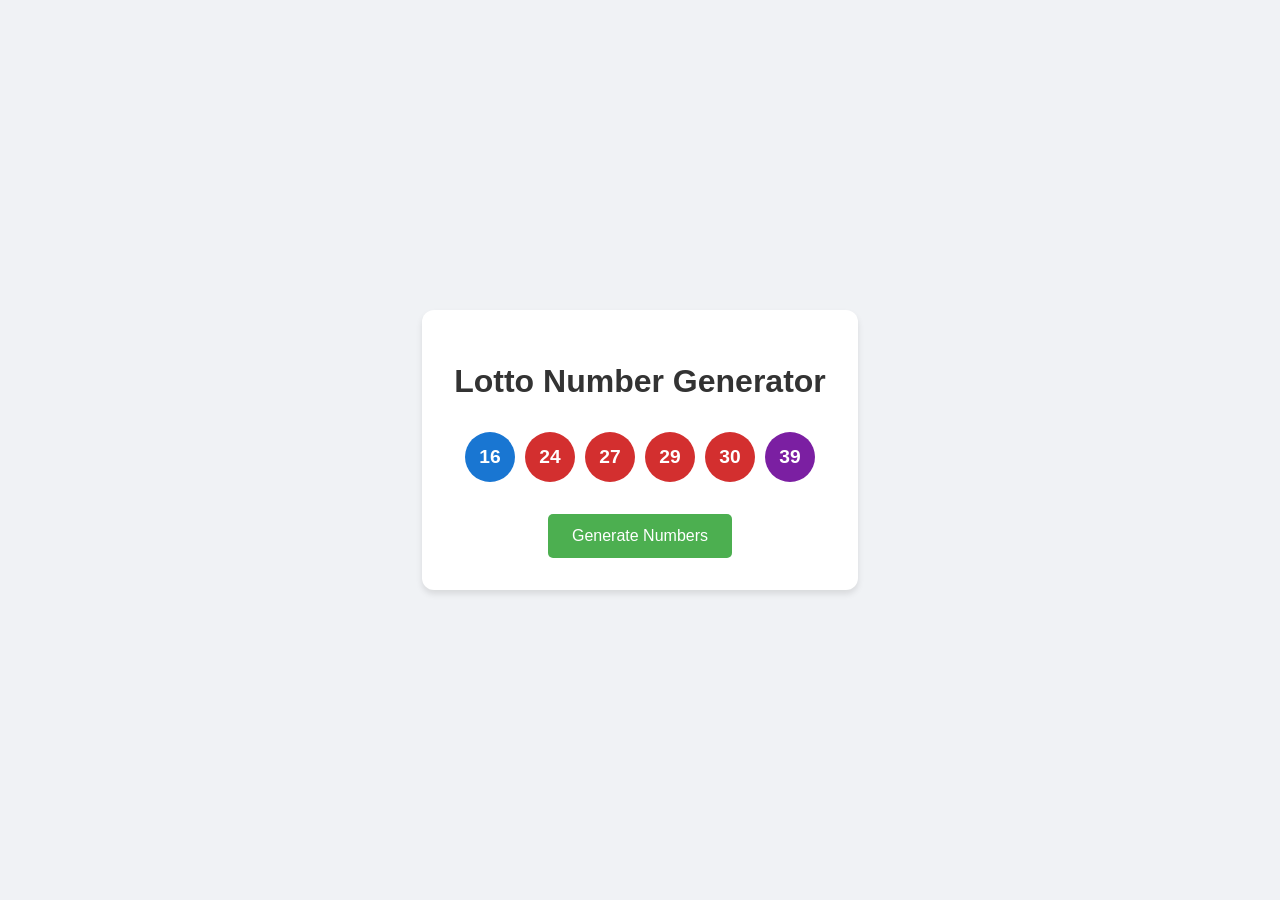
==== index.html @ dbb29b0a "Initialize Lotto Number Generator project" ====
<!DOCTYPE html>
<html lang="en">
<head>
    <meta charset="UTF-8">
    <meta name="viewport" content="width=device-width, initial-scale=1.0">
    <title>Lotto Number Generator</title>
    <link rel="stylesheet" href="style.css">
</head>
<body>
    <div class="container">
        <h1>Lotto Number Generator</h1>
        <div class="numbers">
            <span class="number"></span>
            <span class="number"></span>
            <span class="number"></span>
            <span class="number"></span>
            <span class="number"></span>
            <span class="number"></span>
        </div>
        <button id="generate">Generate Numbers</button>
    </div>
    <script src="main.js"></script>
</body>
</html>
---- style.css ----
body {
    display: flex;
    justify-content: center;
    align-items: center;
    height: 100vh;
    margin: 0;
    background-color: #f0f2f5;
    font-family: 'Segoe UI', Tahoma, Geneva, Verdana, sans-serif;
}

.container {
    text-align: center;
    background: white;
    padding: 2rem;
    border-radius: 12px;
    box-shadow: 0 4px 6px rgba(0, 0, 0, 0.1);
}

h1 {
    color: #333;
    margin-bottom: 2rem;
}

.numbers {
    display: flex;
    gap: 10px;
    justify-content: center;
    margin-bottom: 2rem;
    min-height: 50px;
}

.number {
    width: 50px;
    height: 50px;
    display: flex;
    justify-content: center;
    align-items: center;
    border-radius: 50%;
    background: #e0e0e0;
    font-weight: bold;
    font-size: 1.2rem;
    color: #333;
    transition: all 0.3s ease;
}

/* Color schemes for lotto numbers */
.number.ball-1 { background: #fbc02d; color: white; } /* 1-10 yellow */
.number.ball-2 { background: #1976d2; color: white; } /* 11-20 blue */
.number.ball-3 { background: #d32f2f; color: white; } /* 21-30 red */
.number.ball-4 { background: #7b1fa2; color: white; } /* 31-40 purple */
.number.ball-5 { background: #388e3c; color: white; } /* 41-45 green */

button {
    padding: 0.8rem 1.5rem;
    font-size: 1rem;
    cursor: pointer;
    background-color: #4CAF50;
    color: white;
    border: none;
    border-radius: 5px;
    transition: background-color 0.3s;
}

button:hover {
    background-color: #45a049;
}
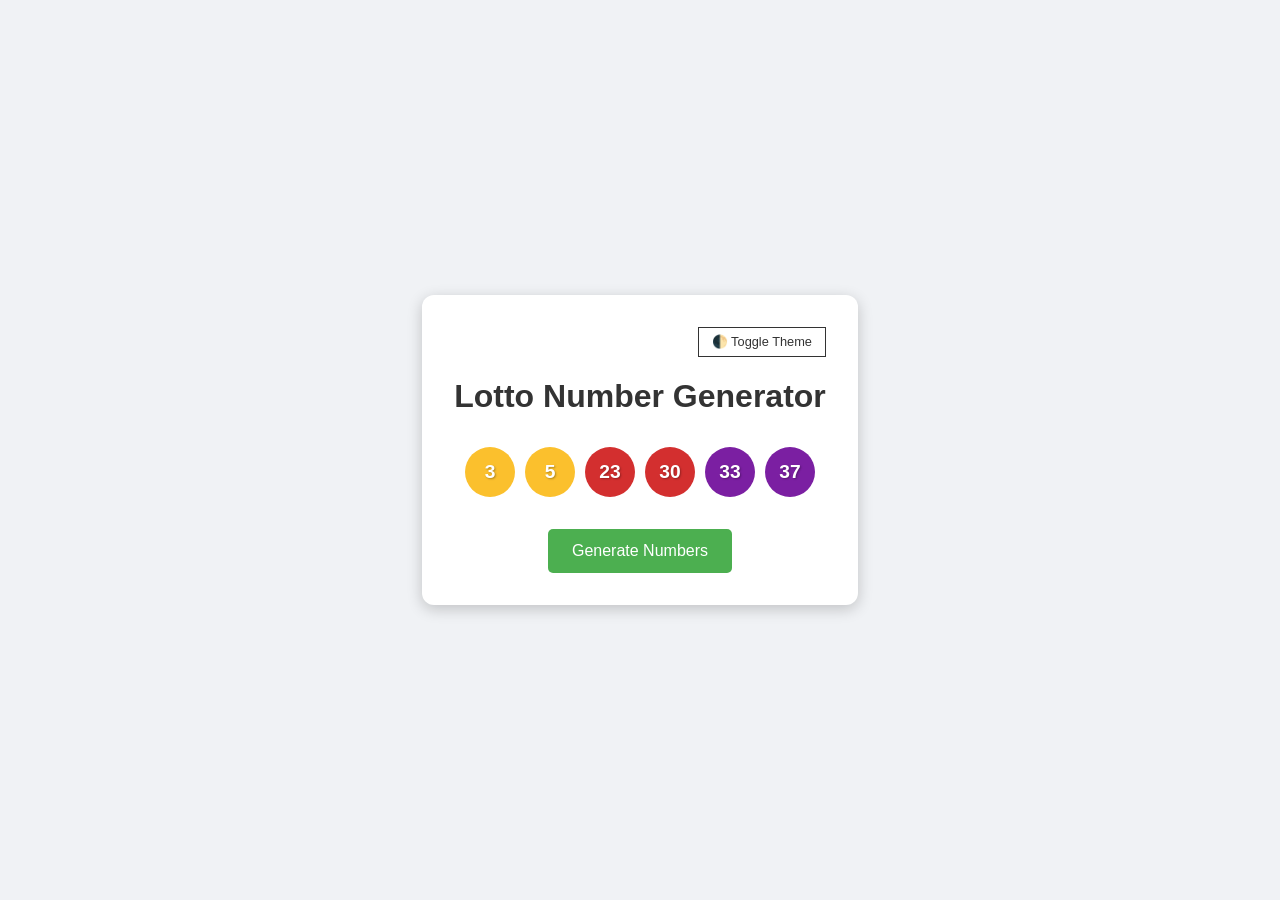
==== commit b961d516: "Add light and dark mode support" ====
--- a/index.html
+++ b/index.html
@@ -9,6 +9,9 @@
 </head>
 <body>
     <div class="container">
+        <div class="theme-toggle">
+            <button id="toggle-theme">🌓 Toggle Theme</button>
+        </div>
         <h1>Lotto Number Generator</h1>
         <div class="numbers">
             <span class="number"></span>
--- a/style.css
+++ b/style.css
@@ -1,3 +1,20 @@
+:root {
+    --bg-color: #f0f2f5;
+    --container-bg: #ffffff;
+    --text-color: #333333;
+    --btn-bg: #4CAF50;
+    --btn-hover: #45a049;
+    --ball-empty: #e0e0e0;
+}
+
+[data-theme="dark"] {
+    --bg-color: #1a1a1a;
+    --container-bg: #2d2d2d;
+    --text-color: #f0f2f5;
+    --btn-bg: #2e7d32;
+    --btn-hover: #1b5e20;
+    --ball-empty: #404040;
+}
 
 body {
     display: flex;
@@ -5,20 +22,35 @@
     align-items: center;
     height: 100vh;
     margin: 0;
-    background-color: #f0f2f5;
+    background-color: var(--bg-color);
+    color: var(--text-color);
     font-family: 'Segoe UI', Tahoma, Geneva, Verdana, sans-serif;
+    transition: background-color 0.3s, color 0.3s;
 }
 
 .container {
     text-align: center;
-    background: white;
+    background: var(--container-bg);
     padding: 2rem;
     border-radius: 12px;
-    box-shadow: 0 4px 6px rgba(0, 0, 0, 0.1);
+    box-shadow: 0 4px 15px rgba(0, 0, 0, 0.2);
+    transition: background-color 0.3s;
+}
+
+.theme-toggle {
+    text-align: right;
+    margin-bottom: 1rem;
+}
+
+#toggle-theme {
+    background: transparent;
+    color: var(--text-color);
+    border: 1px solid var(--text-color);
+    padding: 0.4rem 0.8rem;
+    font-size: 0.8rem;
 }
 
 h1 {
-    color: #333;
     margin-bottom: 2rem;
 }
 
@@ -37,31 +69,31 @@
     justify-content: center;
     align-items: center;
     border-radius: 50%;
-    background: #e0e0e0;
+    background: var(--ball-empty);
     font-weight: bold;
     font-size: 1.2rem;
-    color: #333;
+    color: var(--text-color);
     transition: all 0.3s ease;
 }
 
-/* Color schemes for lotto numbers */
-.number.ball-1 { background: #fbc02d; color: white; } /* 1-10 yellow */
-.number.ball-2 { background: #1976d2; color: white; } /* 11-20 blue */
-.number.ball-3 { background: #d32f2f; color: white; } /* 21-30 red */
-.number.ball-4 { background: #7b1fa2; color: white; } /* 31-40 purple */
-.number.ball-5 { background: #388e3c; color: white; } /* 41-45 green */
+/* Color schemes for lotto numbers (keep these bright for both modes) */
+.number.ball-1 { background: #fbc02d; color: #fff; text-shadow: 1px 1px 2px rgba(0,0,0,0.3); }
+.number.ball-2 { background: #1976d2; color: #fff; text-shadow: 1px 1px 2px rgba(0,0,0,0.3); }
+.number.ball-3 { background: #d32f2f; color: #fff; text-shadow: 1px 1px 2px rgba(0,0,0,0.3); }
+.number.ball-4 { background: #7b1fa2; color: #fff; text-shadow: 1px 1px 2px rgba(0,0,0,0.3); }
+.number.ball-5 { background: #388e3c; color: #fff; text-shadow: 1px 1px 2px rgba(0,0,0,0.3); }
 
-button {
+#generate {
     padding: 0.8rem 1.5rem;
     font-size: 1rem;
     cursor: pointer;
-    background-color: #4CAF50;
+    background-color: var(--btn-bg);
     color: white;
     border: none;
     border-radius: 5px;
     transition: background-color 0.3s;
 }
 
-button:hover {
-    background-color: #45a049;
+#generate:hover {
+    background-color: var(--btn-hover);
 }
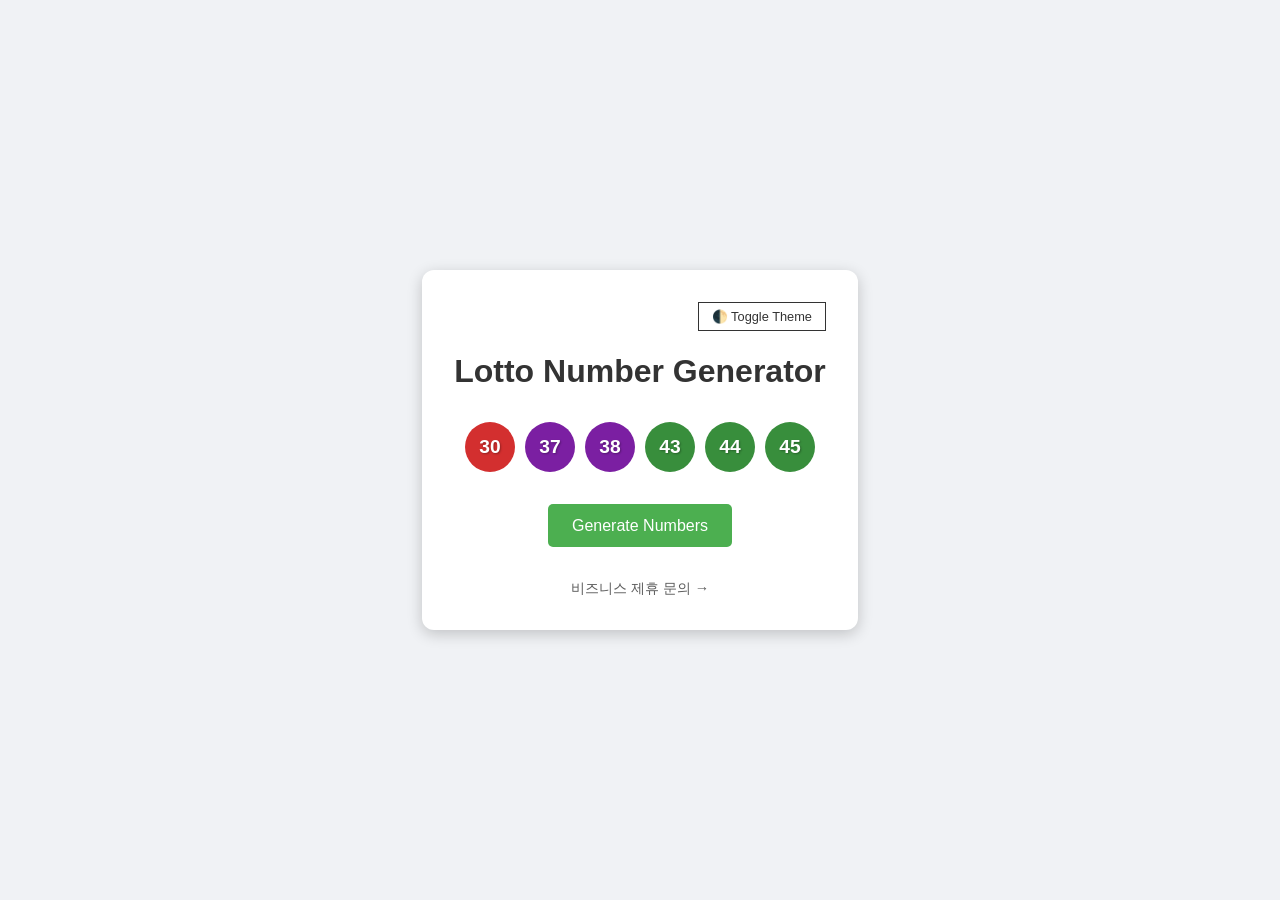
==== commit 47d5d073: "Add contact form with Formspree integration" ====
--- a/index.html
+++ b/index.html
@@ -22,6 +22,9 @@
             <span class="number"></span>
         </div>
         <button id="generate">Generate Numbers</button>
+        <div style="margin-top: 2rem;">
+            <a href="contact.html" style="color: var(--text-color); font-size: 0.9rem; opacity: 0.8; text-decoration: none;">비즈니스 제휴 문의 →</a>
+        </div>
     </div>
     <script src="main.js"></script>
 </body>
--- a/style.css
+++ b/style.css
@@ -97,3 +97,39 @@
 #generate:hover {
     background-color: var(--btn-hover);
 }
+
+/* Form Styles */
+form {
+    display: flex;
+    flex-direction: column;
+    gap: 15px;
+    max-width: 400px;
+    margin: 0 auto;
+}
+
+.form-group input, 
+.form-group textarea {
+    width: 100%;
+    padding: 12px;
+    border: 1px solid var(--ball-empty);
+    border-radius: 8px;
+    background-color: var(--container-bg);
+    color: var(--text-color);
+    font-size: 1rem;
+    box-sizing: border-box;
+    transition: border-color 0.3s;
+}
+
+.form-group input:focus, 
+.form-group textarea:focus {
+    outline: none;
+    border-color: var(--btn-bg);
+}
+
+#status {
+    margin-top: 10px;
+    font-size: 0.9rem;
+}
+
+#status.success { color: #4CAF50; }
+#status.error { color: #d32f2f; }
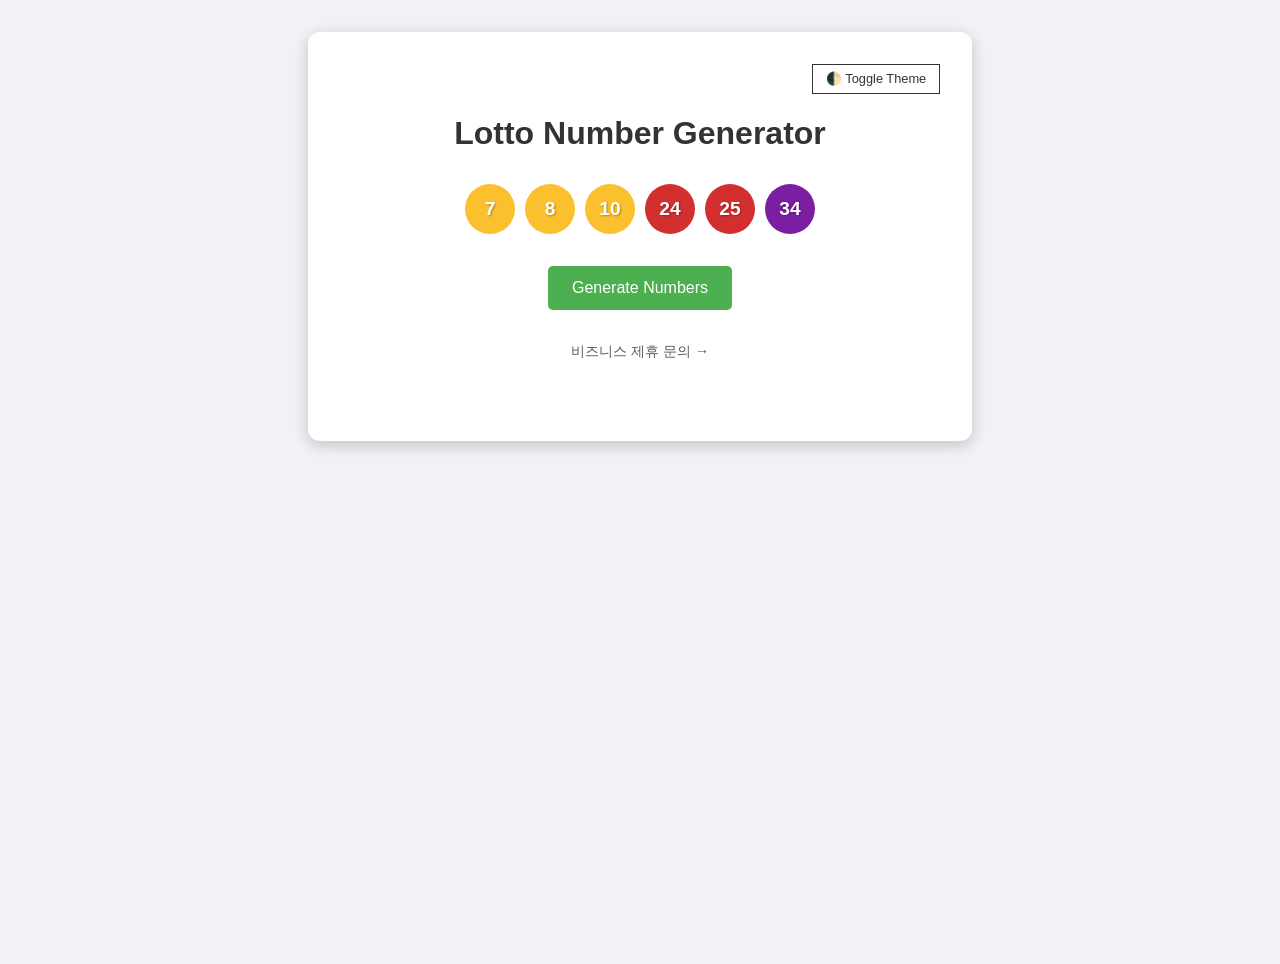
==== commit ce6610fb: "Add Disqus comment section and adjust layout" ====
--- a/index.html
+++ b/index.html
@@ -25,6 +25,17 @@
         <div style="margin-top: 2rem;">
             <a href="contact.html" style="color: var(--text-color); font-size: 0.9rem; opacity: 0.8; text-decoration: none;">비즈니스 제휴 문의 →</a>
         </div>
+
+        <div id="disqus_thread" style="margin-top: 3rem; text-align: left;"></div>
+        <script>
+            (function() {
+            var d = document, s = d.createElement('script');
+            s.src = 'https://productbuilder-1blm410bfg.disqus.com/embed.js';
+            s.setAttribute('data-timestamp', +new Date());
+            (d.head || d.body).appendChild(s);
+            })();
+        </script>
+        <noscript>Please enable JavaScript to view the <a href="https://disqus.com/?ref_noscript">comments powered by Disqus.</a></noscript>
     </div>
     <script src="main.js"></script>
 </body>
--- a/style.css
+++ b/style.css
@@ -19,8 +19,9 @@
 body {
     display: flex;
     justify-content: center;
-    align-items: center;
-    height: 100vh;
+    align-items: flex-start; /* 상단부터 시작하여 스크롤 가능하게 변경 */
+    min-height: 100vh;
+    padding: 2rem 0;
     margin: 0;
     background-color: var(--bg-color);
     color: var(--text-color);
@@ -35,6 +36,9 @@
     border-radius: 12px;
     box-shadow: 0 4px 15px rgba(0, 0, 0, 0.2);
     transition: background-color 0.3s;
+    width: 90%;
+    max-width: 600px; /* 컨테이너 너비 제한 */
+    margin: 0 auto;
 }
 
 .theme-toggle {
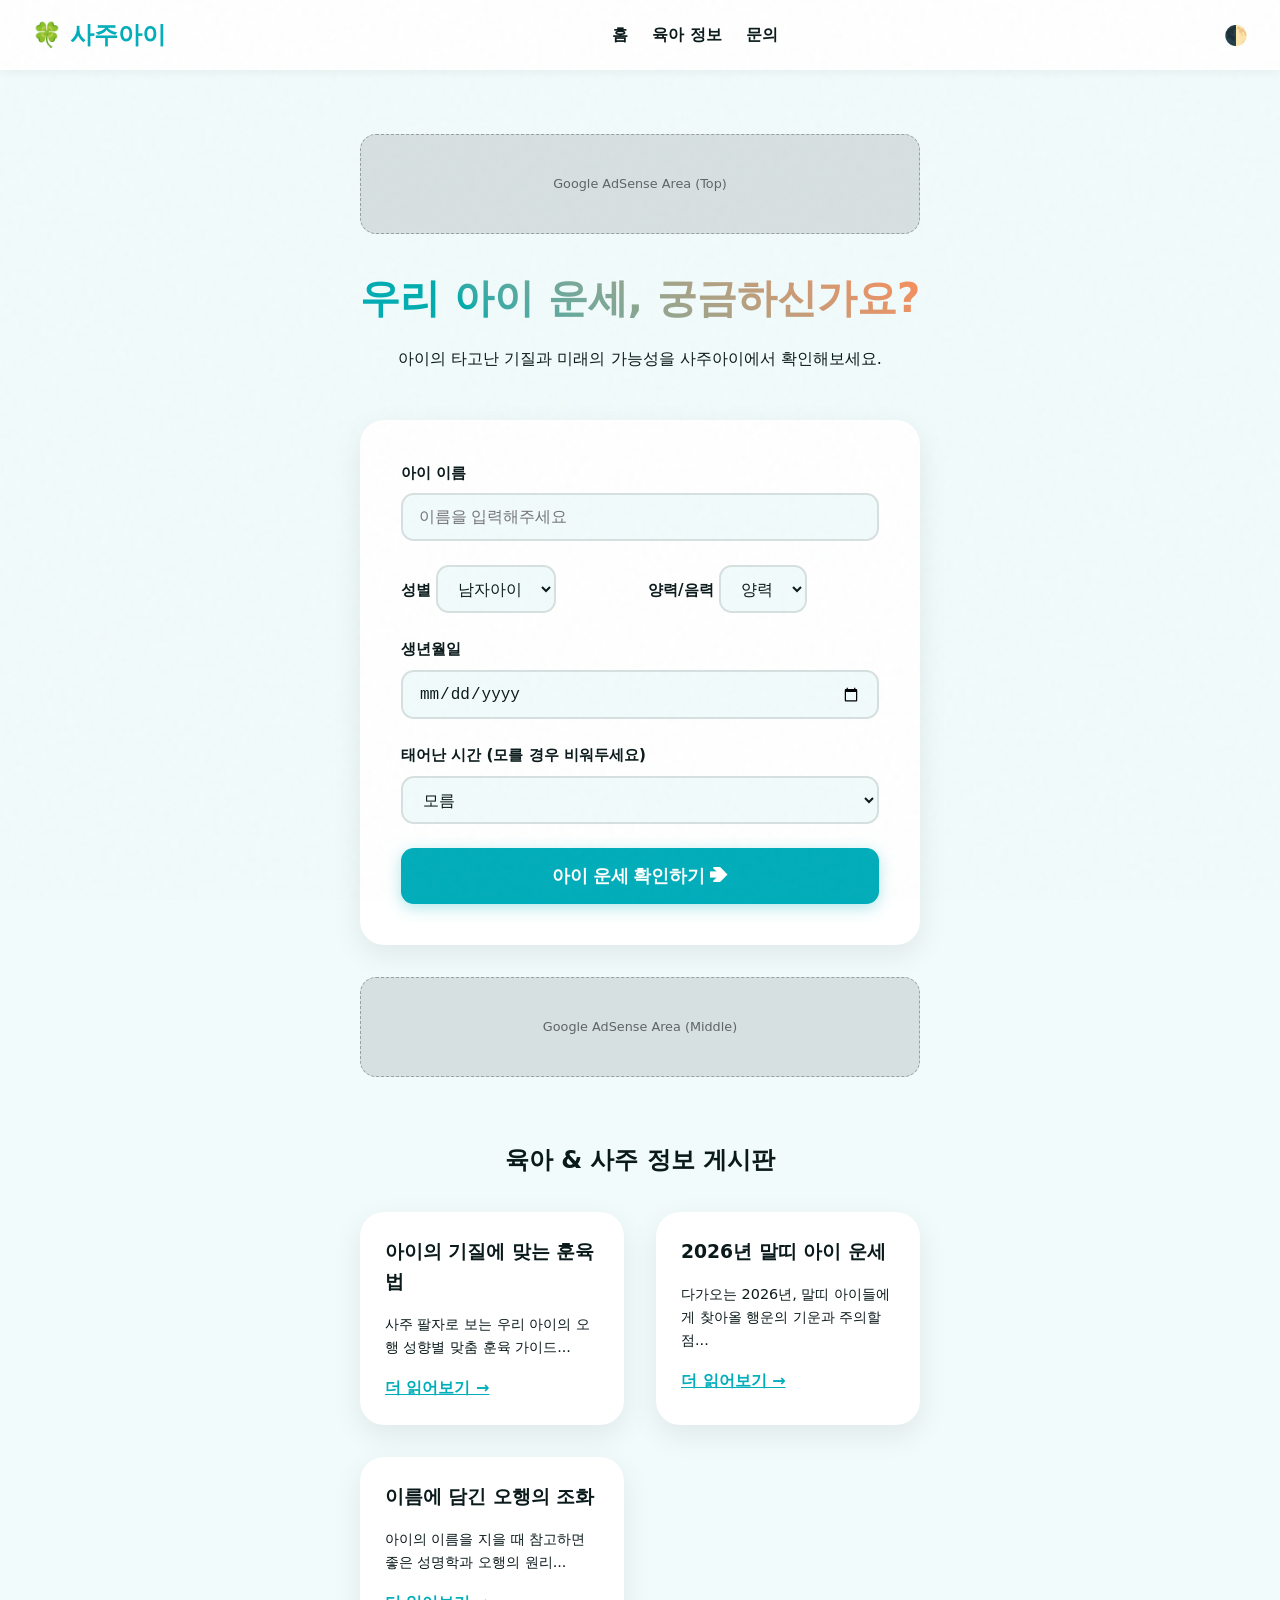
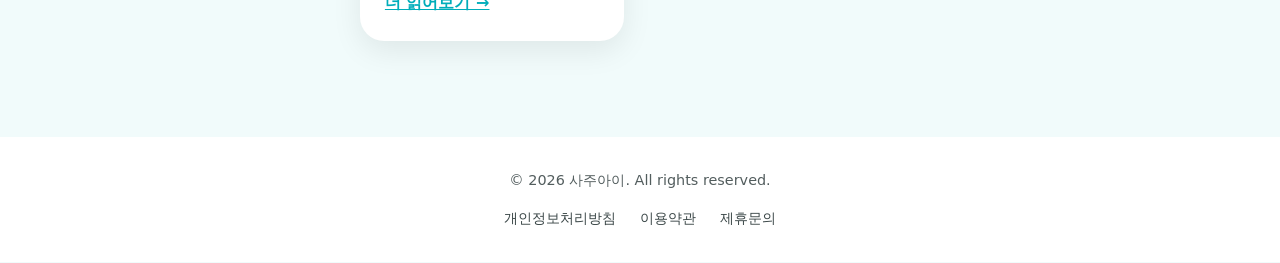
==== commit 0a656654: "feat: transform to Saju-i (AdSense optimized fortune-telling service)" ====
--- a/index.html
+++ b/index.html
@@ -1,42 +1,142 @@
-
 <!DOCTYPE html>
-<html lang="en">
+<html lang="ko">
 <head>
     <meta charset="UTF-8">
     <meta name="viewport" content="width=device-width, initial-scale=1.0">
-    <title>Lotto Number Generator</title>
+    <title>사주아이 | 우리 아이를 위한 특별한 운세</title>
+    <meta name="description" content="사주아이에서 우리 아이의 성향과 타고난 복을 확인해보세요. 무료 사주 풀이와 육아 팁을 제공합니다.">
     <link rel="stylesheet" href="style.css">
 </head>
-<body>
-    <div class="container">
-        <div class="theme-toggle">
-            <button id="toggle-theme">🌓 Toggle Theme</button>
-        </div>
-        <h1>Lotto Number Generator</h1>
-        <div class="numbers">
-            <span class="number"></span>
-            <span class="number"></span>
-            <span class="number"></span>
-            <span class="number"></span>
-            <span class="number"></span>
-            <span class="number"></span>
-        </div>
-        <button id="generate">Generate Numbers</button>
-        <div style="margin-top: 2rem;">
-            <a href="contact.html" style="color: var(--text-color); font-size: 0.9rem; opacity: 0.8; text-decoration: none;">비즈니스 제휴 문의 →</a>
+<body data-theme="light">
+    <header>
+        <a href="index.html" class="logo">🍀 사주아이</a>
+        <nav>
+            <ul>
+                <li><a href="index.html">홈</a></li>
+                <li><a href="#blog">육아 정보</a></li>
+                <li><a href="contact.html">문의</a></li>
+            </ul>
+        </nav>
+        <button id="toggle-theme" style="background: none; border: none; cursor: pointer; font-size: 1.2rem;">🌓</button>
+    </header>
+
+    <main class="container">
+        <!-- AdSense Top Placeholder -->
+        <div class="adsense-placeholder">
+            <span>Google AdSense Area (Top)</span>
         </div>
 
-        <div id="disqus_thread" style="margin-top: 3rem; text-align: left;"></div>
-        <script>
-            (function() {
-            var d = document, s = d.createElement('script');
-            s.src = 'https://productbuilder-1blm410bfg.disqus.com/embed.js';
-            s.setAttribute('data-timestamp', +new Date());
-            (d.head || d.body).appendChild(s);
-            })();
-        </script>
-        <noscript>Please enable JavaScript to view the <a href="https://disqus.com/?ref_noscript">comments powered by Disqus.</a></noscript>
-    </div>
+        <section class="hero">
+            <h1>우리 아이 운세, 궁금하신가요?</h1>
+            <p>아이의 타고난 기질과 미래의 가능성을 사주아이에서 확인해보세요.</p>
+        </section>
+
+        <section class="card">
+            <form id="saju-form" class="saju-form">
+                <div class="form-group">
+                    <label for="name">아이 이름</label>
+                    <input type="text" id="name" placeholder="이름을 입력해주세요" required>
+                </div>
+                
+                <div class="form-group" style="display: grid; grid-template-columns: 1fr 1fr; gap: 1rem;">
+                    <div>
+                        <label for="gender">성별</label>
+                        <select id="gender" required>
+                            <option value="male">남자아이</option>
+                            <option value="female">여자아이</option>
+                        </select>
+                    </div>
+                    <div>
+                        <label for="birth-type">양력/음력</label>
+                        <select id="birth-type">
+                            <option value="solar">양력</option>
+                            <option value="lunar">음력</option>
+                        </select>
+                    </div>
+                </div>
+
+                <div class="form-group">
+                    <label for="birth-date">생년월일</label>
+                    <input type="date" id="birth-date" required>
+                </div>
+
+                <div class="form-group">
+                    <label for="birth-time">태어난 시간 (모를 경우 비워두세요)</label>
+                    <select id="birth-time">
+                        <option value="unknown">모름</option>
+                        <option value="00">자시 (23:30 ~ 01:29)</option>
+                        <option value="02">축시 (01:30 ~ 03:29)</option>
+                        <option value="04">인시 (03:30 ~ 05:29)</option>
+                        <option value="06">묘시 (05:30 ~ 07:29)</option>
+                        <option value="08">진시 (07:30 ~ 09:29)</option>
+                        <option value="10">사시 (09:30 ~ 11:29)</option>
+                        <option value="12">오시 (11:30 ~ 13:29)</option>
+                        <option value="14">미시 (13:30 ~ 15:29)</option>
+                        <option value="16">신시 (15:30 ~ 17:29)</option>
+                        <option value="18">유시 (17:30 ~ 19:29)</option>
+                        <option value="20">술시 (19:30 ~ 21:29)</option>
+                        <option value="22">해시 (21:30 ~ 23:29)</option>
+                    </select>
+                </div>
+
+                <button type="submit" class="btn-primary">아이 운세 확인하기 ➔</button>
+            </form>
+        </section>
+
+        <section id="results" class="results card">
+            <h2 id="result-title">운세 결과</h2>
+            <div id="reading-content" class="reading-card">
+                <!-- Saju results will be injected here -->
+            </div>
+        </section>
+
+        <!-- AdSense Middle Placeholder -->
+        <div class="adsense-placeholder">
+            <span>Google AdSense Area (Middle)</span>
+        </div>
+
+        <section id="blog" style="margin-top: 4rem;">
+            <h2 style="margin-bottom: 2rem; text-align: center;">육아 & 사주 정보 게시판</h2>
+            <div style="display: grid; grid-template-columns: repeat(auto-fit, minmax(250px, 1fr)); gap: 2rem;">
+                <article class="card" style="padding: 1.5rem;">
+                    <h3>아이의 기질에 맞는 훈육법</h3>
+                    <p style="font-size: 0.9rem; margin-top: 1rem;">사주 팔자로 보는 우리 아이의 오행 성향별 맞춤 훈육 가이드...</p>
+                    <a href="#" style="color: var(--primary); font-weight: 600; display: block; margin-top: 1rem;">더 읽어보기 →</a>
+                </article>
+                <article class="card" style="padding: 1.5rem;">
+                    <h3>2026년 말띠 아이 운세</h3>
+                    <p style="font-size: 0.9rem; margin-top: 1rem;">다가오는 2026년, 말띠 아이들에게 찾아올 행운의 기운과 주의할 점...</p>
+                    <a href="#" style="color: var(--primary); font-weight: 600; display: block; margin-top: 1rem;">더 읽어보기 →</a>
+                </article>
+                <article class="card" style="padding: 1.5rem;">
+                    <h3>이름에 담긴 오행의 조화</h3>
+                    <p style="font-size: 0.9rem; margin-top: 1rem;">아이의 이름을 지을 때 참고하면 좋은 성명학과 오행의 원리...</p>
+                    <a href="#" style="color: var(--primary); font-weight: 600; display: block; margin-top: 1rem;">더 읽어보기 →</a>
+                </article>
+            </div>
+        </section>
+
+        <!-- Disqus Section for Community Engagement (Good for AdSense) -->
+        <div id="disqus_thread" style="margin-top: 4rem;"></div>
+    </main>
+
+    <footer>
+        <p>&copy; 2026 사주아이. All rights reserved.</p>
+        <div class="footer-links">
+            <a href="privacy.html">개인정보처리방침</a>
+            <a href="terms.html">이용약관</a>
+            <a href="contact.html">제휴문의</a>
+        </div>
+    </footer>
+
     <script src="main.js"></script>
+    <script>
+        (function() {
+        var d = document, s = d.createElement('script');
+        s.src = 'https://productbuilder-1blm410bfg.disqus.com/embed.js';
+        s.setAttribute('data-timestamp', +new Date());
+        (d.head || d.body).appendChild(s);
+        })();
+    </script>
 </body>
 </html>
--- a/style.css
+++ b/style.css
@@ -1,139 +1,241 @@
 :root {
-    --bg-color: #f0f2f5;
-    --container-bg: #ffffff;
-    --text-color: #333333;
-    --btn-bg: #4CAF50;
-    --btn-hover: #45a049;
-    --ball-empty: #e0e0e0;
+  /* Modern OKLCH Colors - Vibrant and Friendly */
+  --primary: oklch(0.65 0.18 200); /* Bright Blue-Cyan */
+  --primary-glow: oklch(0.65 0.18 200 / 0.3);
+  --secondary: oklch(0.75 0.15 45); /* Warm Orange/Yellow */
+  --accent: oklch(0.7 0.25 0); /* Soft Pink/Red */
+  --bg-main: oklch(0.98 0.01 200); /* Off-white with a hint of blue */
+  --text-main: oklch(0.2 0.02 200);
+  --card-bg: white;
+  --card-shadow: 0 10px 30px oklch(0 0 0 / 0.08);
+  --radius: 1.5rem;
+  --transition: all 0.3s cubic-bezier(0.4, 0, 0.2, 1);
 }
 
 [data-theme="dark"] {
-    --bg-color: #1a1a1a;
-    --container-bg: #2d2d2d;
-    --text-color: #f0f2f5;
-    --btn-bg: #2e7d32;
-    --btn-hover: #1b5e20;
-    --ball-empty: #404040;
+  --primary: oklch(0.75 0.12 210);
+  --secondary: oklch(0.8 0.12 60);
+  --bg-main: oklch(0.15 0.02 210);
+  --text-main: oklch(0.95 0.01 210);
+  --card-bg: oklch(0.2 0.02 210);
+  --card-shadow: 0 10px 30px oklch(0 0 0 / 0.4);
+}
+
+* {
+  box-sizing: border-box;
+  margin: 0;
+  padding: 0;
 }
 
 body {
-    display: flex;
-    justify-content: center;
-    align-items: flex-start; /* 상단부터 시작하여 스크롤 가능하게 변경 */
-    min-height: 100vh;
-    padding: 2rem 0;
-    margin: 0;
-    background-color: var(--bg-color);
-    color: var(--text-color);
-    font-family: 'Segoe UI', Tahoma, Geneva, Verdana, sans-serif;
-    transition: background-color 0.3s, color 0.3s;
+  font-family: 'Pretendard', -apple-system, BlinkMacSystemFont, system-ui, Roboto, sans-serif;
+  background-color: var(--bg-main);
+  color: var(--text-main);
+  line-height: 1.6;
+  min-height: 100vh;
+  display: flex;
+  flex-direction: column;
+}
+
+/* Texture Background Effect */
+body::before {
+  content: "";
+  position: fixed;
+  top: 0;
+  left: 0;
+  width: 100%;
+  height: 100%;
+  opacity: 0.03;
+  pointer-events: none;
+  background-image: url("data:image/svg+xml,%3Csvg viewBox='0 0 200 200' xmlns='http://www.w3.org/2000/svg'%3E%3Cfilter id='noiseFilter'%3E%3CfeTurbulence type='fractalNoise' baseFrequency='0.65' numOctaves='3' stitchTiles='stitch'/%3E%3C/filter%3E%3Crect width='100%25' height='100%25' filter='url(%23noiseFilter)'/%3E%3C/svg%3E");
+  z-index: 999;
+}
+
+header {
+  padding: 1rem 2rem;
+  background: var(--card-bg);
+  box-shadow: 0 2px 10px rgba(0,0,0,0.05);
+  display: flex;
+  justify-content: space-between;
+  align-items: center;
+  position: sticky;
+  top: 0;
+  z-index: 100;
+}
+
+.logo {
+  font-size: 1.5rem;
+  font-weight: 800;
+  color: var(--primary);
+  text-decoration: none;
+}
+
+nav ul {
+  display: flex;
+  list-style: none;
+  gap: 1.5rem;
+}
+
+nav a {
+  text-decoration: none;
+  color: var(--text-main);
+  font-weight: 600;
+  transition: var(--transition);
+}
+
+nav a:hover {
+  color: var(--primary);
 }
 
 .container {
-    text-align: center;
-    background: var(--container-bg);
-    padding: 2rem;
-    border-radius: 12px;
-    box-shadow: 0 4px 15px rgba(0, 0, 0, 0.2);
-    transition: background-color 0.3s;
-    width: 90%;
-    max-width: 600px; /* 컨테이너 너비 제한 */
-    margin: 0 auto;
-}
-
-.theme-toggle {
-    text-align: right;
-    margin-bottom: 1rem;
-}
-
-#toggle-theme {
-    background: transparent;
-    color: var(--text-color);
-    border: 1px solid var(--text-color);
-    padding: 0.4rem 0.8rem;
-    font-size: 0.8rem;
-}
-
-h1 {
-    margin-bottom: 2rem;
-}
-
-.numbers {
-    display: flex;
-    gap: 10px;
-    justify-content: center;
-    margin-bottom: 2rem;
-    min-height: 50px;
-}
-
-.number {
-    width: 50px;
-    height: 50px;
-    display: flex;
-    justify-content: center;
-    align-items: center;
-    border-radius: 50%;
-    background: var(--ball-empty);
-    font-weight: bold;
-    font-size: 1.2rem;
-    color: var(--text-color);
-    transition: all 0.3s ease;
-}
-
-/* Color schemes for lotto numbers (keep these bright for both modes) */
-.number.ball-1 { background: #fbc02d; color: #fff; text-shadow: 1px 1px 2px rgba(0,0,0,0.3); }
-.number.ball-2 { background: #1976d2; color: #fff; text-shadow: 1px 1px 2px rgba(0,0,0,0.3); }
-.number.ball-3 { background: #d32f2f; color: #fff; text-shadow: 1px 1px 2px rgba(0,0,0,0.3); }
-.number.ball-4 { background: #7b1fa2; color: #fff; text-shadow: 1px 1px 2px rgba(0,0,0,0.3); }
-.number.ball-5 { background: #388e3c; color: #fff; text-shadow: 1px 1px 2px rgba(0,0,0,0.3); }
-
-#generate {
-    padding: 0.8rem 1.5rem;
-    font-size: 1rem;
-    cursor: pointer;
-    background-color: var(--btn-bg);
-    color: white;
-    border: none;
-    border-radius: 5px;
-    transition: background-color 0.3s;
-}
-
-#generate:hover {
-    background-color: var(--btn-hover);
-}
-
-/* Form Styles */
-form {
-    display: flex;
+  max-width: 800px;
+  margin: 2rem auto;
+  padding: 0 1.5rem;
+  flex: 1;
+}
+
+.hero {
+  text-align: center;
+  margin-bottom: 3rem;
+}
+
+.hero h1 {
+  font-size: 2.5rem;
+  margin-bottom: 1rem;
+  background: linear-gradient(45deg, var(--primary), var(--secondary));
+  -webkit-background-clip: text;
+  -webkit-text-fill-color: transparent;
+}
+
+.card {
+  background: var(--card-bg);
+  padding: 2.5rem;
+  border-radius: var(--radius);
+  box-shadow: var(--card-shadow);
+  border: 1px solid oklch(1 0 0 / 0.1);
+}
+
+.saju-form {
+  display: flex;
+  flex-direction: column;
+  gap: 1.5rem;
+}
+
+.form-group {
+  display: flex;
+  flex-direction: column;
+  gap: 0.5rem;
+}
+
+label {
+  font-weight: 600;
+  font-size: 0.95rem;
+}
+
+input, select {
+  padding: 0.8rem 1rem;
+  border-radius: 0.8rem;
+  border: 2px solid oklch(0.9 0.01 200);
+  background: var(--bg-main);
+  color: var(--text-main);
+  font-size: 1rem;
+  transition: var(--transition);
+}
+
+input:focus, select:focus {
+  outline: none;
+  border-color: var(--primary);
+  box-shadow: 0 0 0 4px var(--primary-glow);
+}
+
+.btn-primary {
+  background: var(--primary);
+  color: white;
+  padding: 1rem 2rem;
+  border: none;
+  border-radius: 0.8rem;
+  font-size: 1.1rem;
+  font-weight: 700;
+  cursor: pointer;
+  transition: var(--transition);
+  box-shadow: 0 4px 15px var(--primary-glow);
+}
+
+.btn-primary:hover {
+  transform: translateY(-2px);
+  box-shadow: 0 6px 20px var(--primary-glow);
+}
+
+.results {
+  margin-top: 3rem;
+  display: none;
+  animation: fadeIn 0.5s ease-out;
+}
+
+@keyframes fadeIn {
+  from { opacity: 0; transform: translateY(20px); }
+  to { opacity: 1; transform: translateY(0); }
+}
+
+.reading-card {
+  background: linear-gradient(135deg, oklch(0.95 0.05 200), oklch(0.95 0.05 50));
+  padding: 2rem;
+  border-radius: var(--radius);
+  margin-top: 1.5rem;
+}
+
+.adsense-placeholder {
+  width: 100%;
+  min-height: 100px;
+  background: oklch(0.9 0.01 200);
+  margin: 2rem 0;
+  display: flex;
+  align-items: center;
+  justify-content: center;
+  border-radius: 1rem;
+  color: oklch(0.5 0.01 200);
+  font-size: 0.8rem;
+  border: 1px dashed oklch(0.7 0.01 200);
+}
+
+footer {
+  text-align: center;
+  padding: 2rem;
+  background: var(--card-bg);
+  margin-top: auto;
+}
+
+footer p {
+  font-size: 0.9rem;
+  opacity: 0.7;
+}
+
+.footer-links {
+  margin-top: 1rem;
+  display: flex;
+  justify-content: center;
+  gap: 1.5rem;
+}
+
+.footer-links a {
+  text-decoration: none;
+  color: var(--text-main);
+  font-size: 0.85rem;
+  opacity: 0.8;
+}
+
+.footer-links a:hover {
+  opacity: 1;
+  color: var(--primary);
+}
+
+/* Responsive */
+@media (max-width: 600px) {
+  header {
     flex-direction: column;
-    gap: 15px;
-    max-width: 400px;
-    margin: 0 auto;
-}
-
-.form-group input, 
-.form-group textarea {
-    width: 100%;
-    padding: 12px;
-    border: 1px solid var(--ball-empty);
-    border-radius: 8px;
-    background-color: var(--container-bg);
-    color: var(--text-color);
-    font-size: 1rem;
-    box-sizing: border-box;
-    transition: border-color 0.3s;
-}
-
-.form-group input:focus, 
-.form-group textarea:focus {
-    outline: none;
-    border-color: var(--btn-bg);
-}
-
-#status {
-    margin-top: 10px;
-    font-size: 0.9rem;
-}
-
-#status.success { color: #4CAF50; }
-#status.error { color: #d32f2f; }
+    gap: 1rem;
+  }
+  .hero h1 {
+    font-size: 2rem;
+  }
+}
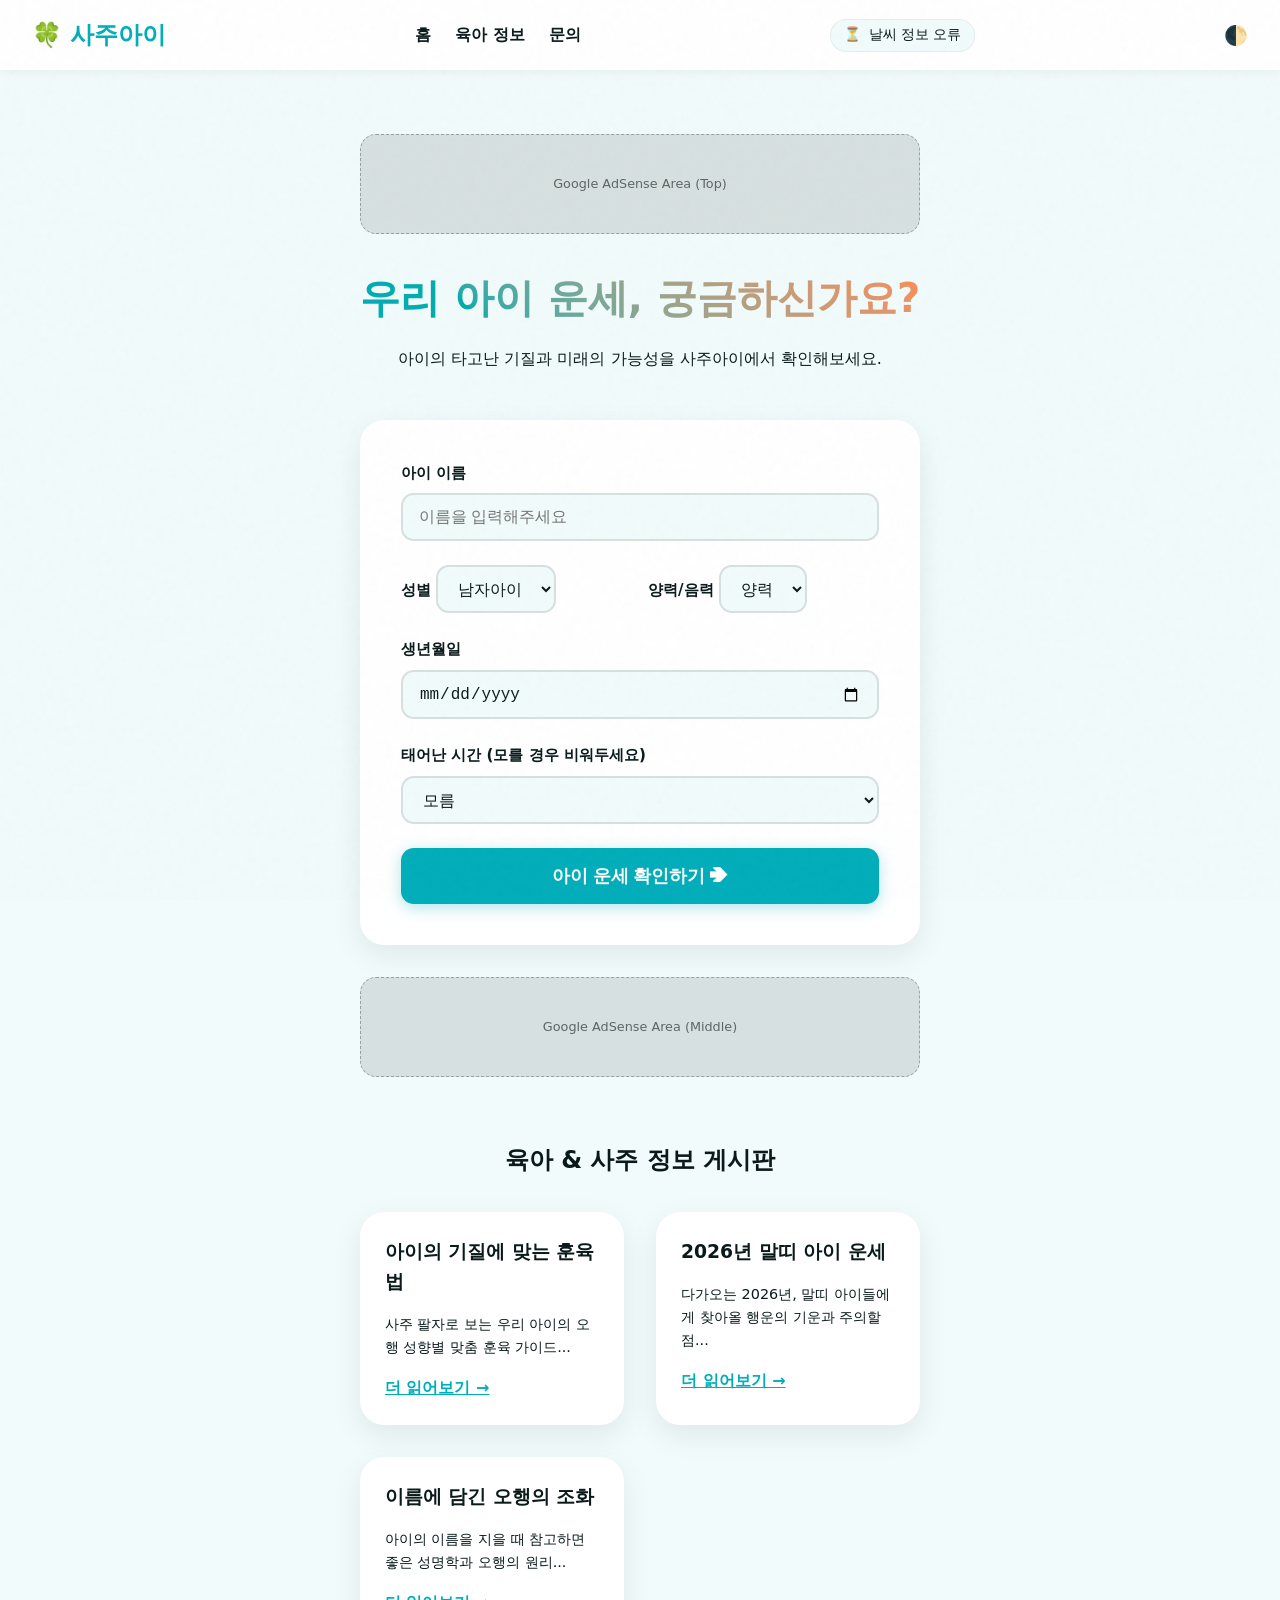
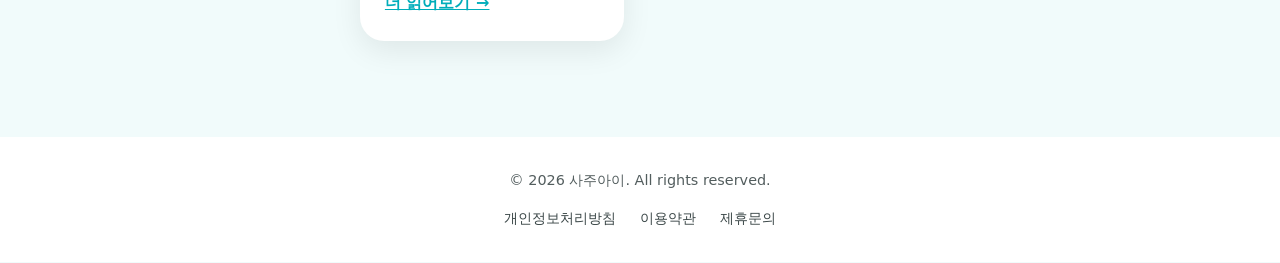
==== commit 8d427ef5: "feat: add real-time weather info in header using KMA API" ====
--- a/index.html
+++ b/index.html
@@ -5,6 +5,9 @@
     <meta name="viewport" content="width=device-width, initial-scale=1.0">
     <title>사주아이 | 우리 아이를 위한 특별한 운세</title>
     <meta name="description" content="사주아이에서 우리 아이의 성향과 타고난 복을 확인해보세요. 무료 사주 풀이와 육아 팁을 제공합니다.">
+    <meta name="google-adsense-account" content="ca-pub-9479914120599551">
+    <script async src="https://pagead2.googlesyndication.com/pagead/js/adsbygoogle.js?client=ca-pub-9479914120599551"
+     crossorigin="anonymous"></script>
     <link rel="stylesheet" href="style.css">
 </head>
 <body data-theme="light">
@@ -17,6 +20,10 @@
                 <li><a href="contact.html">문의</a></li>
             </ul>
         </nav>
+        <div id="weather-info" style="display: flex; align-items: center; gap: 0.5rem; font-size: 0.85rem; background: var(--bg-main); padding: 0.3rem 0.8rem; border-radius: 1rem; border: 1px solid rgba(0,0,0,0.05);">
+            <span id="weather-icon">⏳</span>
+            <span id="weather-temp">--°C</span>
+        </div>
         <button id="toggle-theme" style="background: none; border: none; cursor: pointer; font-size: 1.2rem;">🌓</button>
     </header>
 
